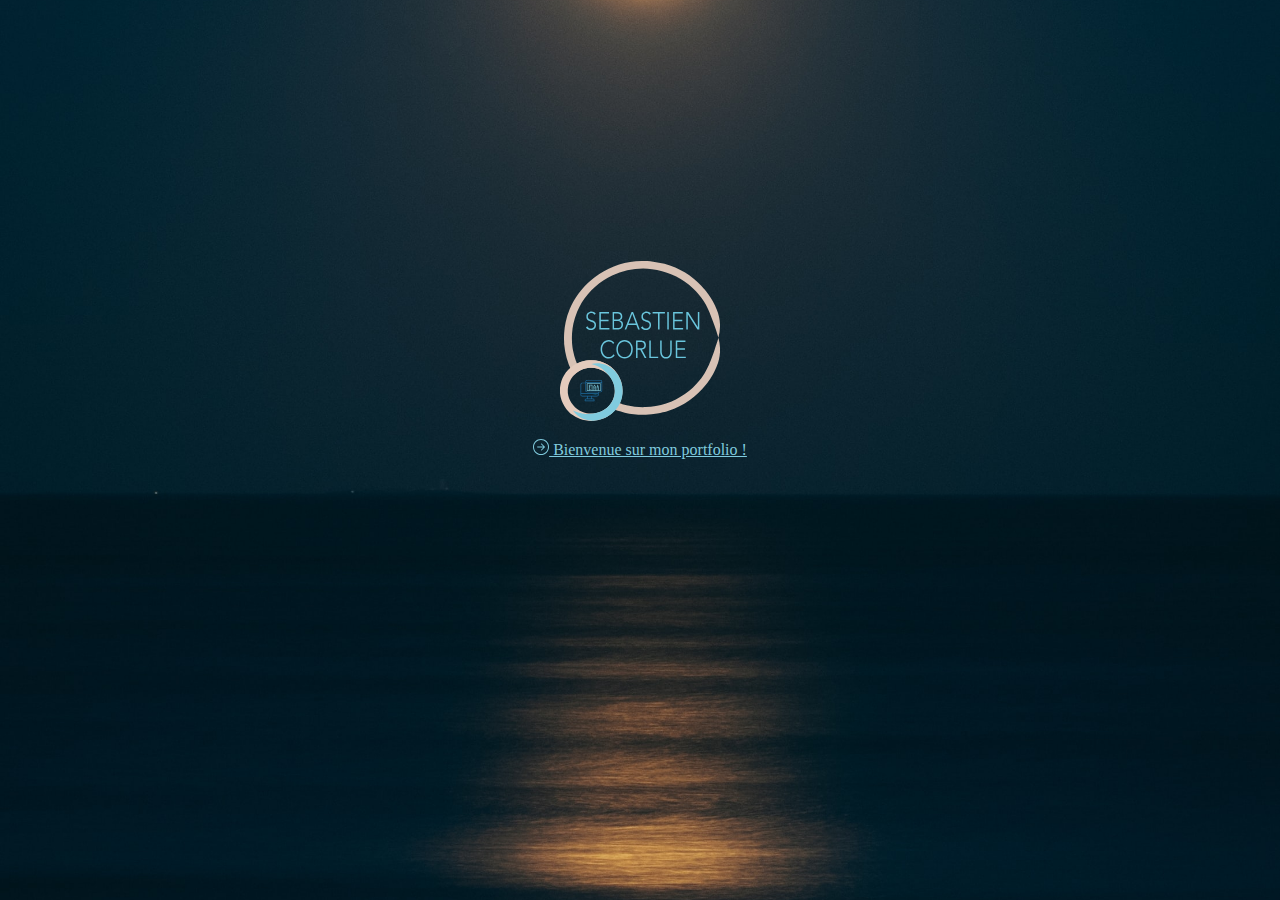
==== index.html @ 14a6c572 "Ajout de mediaquery et ajustement du css" ====
<!DOCTYPE html>
<html lang="fr">

<head>
    <meta charset="UTF-8">
    <meta http-equiv="X-UA-Compatible" content="IE=edge">
    <meta name="viewport" content="width=device-width, initial-scale=1.0">
    <title>Sébastien Corlue - Portfolio</title>
    <link href="main.css" rel="stylesheet">
</head>

<body>
    <section class='seb-section-welcome'>
        <div class="seb-section-content">
            <img class="seb-logo-welcome" src='./logo-seb.svg' alt='Logo Sébastien Corlue' />
            <a class="seb-link" href="#"><img src="./arrow-welcome.svg" alt=">" /> Bienvenue sur mon portfolio !</a>
        </div>
    </section>
</body>

</html>
---- main.css ----
:root {
  --seb-color-blue: #80cbde;
}
body {
  margin: 0;
  height: 100vh;
}

.seb-section-welcome {
  height: 100%;
  /* image de fond */
  background-image: url("./guzman-barquin-Qd688l1yDOI-unsplash.jpg");
  background-size: cover;
  background-position: center;
  /* position */
  display: flex;
  justify-content: center;
  align-items: center;
}

.seb-section-content {
  display: flex;
  flex-direction: column;
  justify-content: center;
  padding-bottom: 180px;
}
.seb-logo-welcome {
  height: 160px;
  margin-bottom: 18px;
}

.seb-link {
  color: var(--seb-color-blue);
}

@media screen and (max-width: 768px) {
  .seb-section-welcome {
    background-size: cover;
  }
}
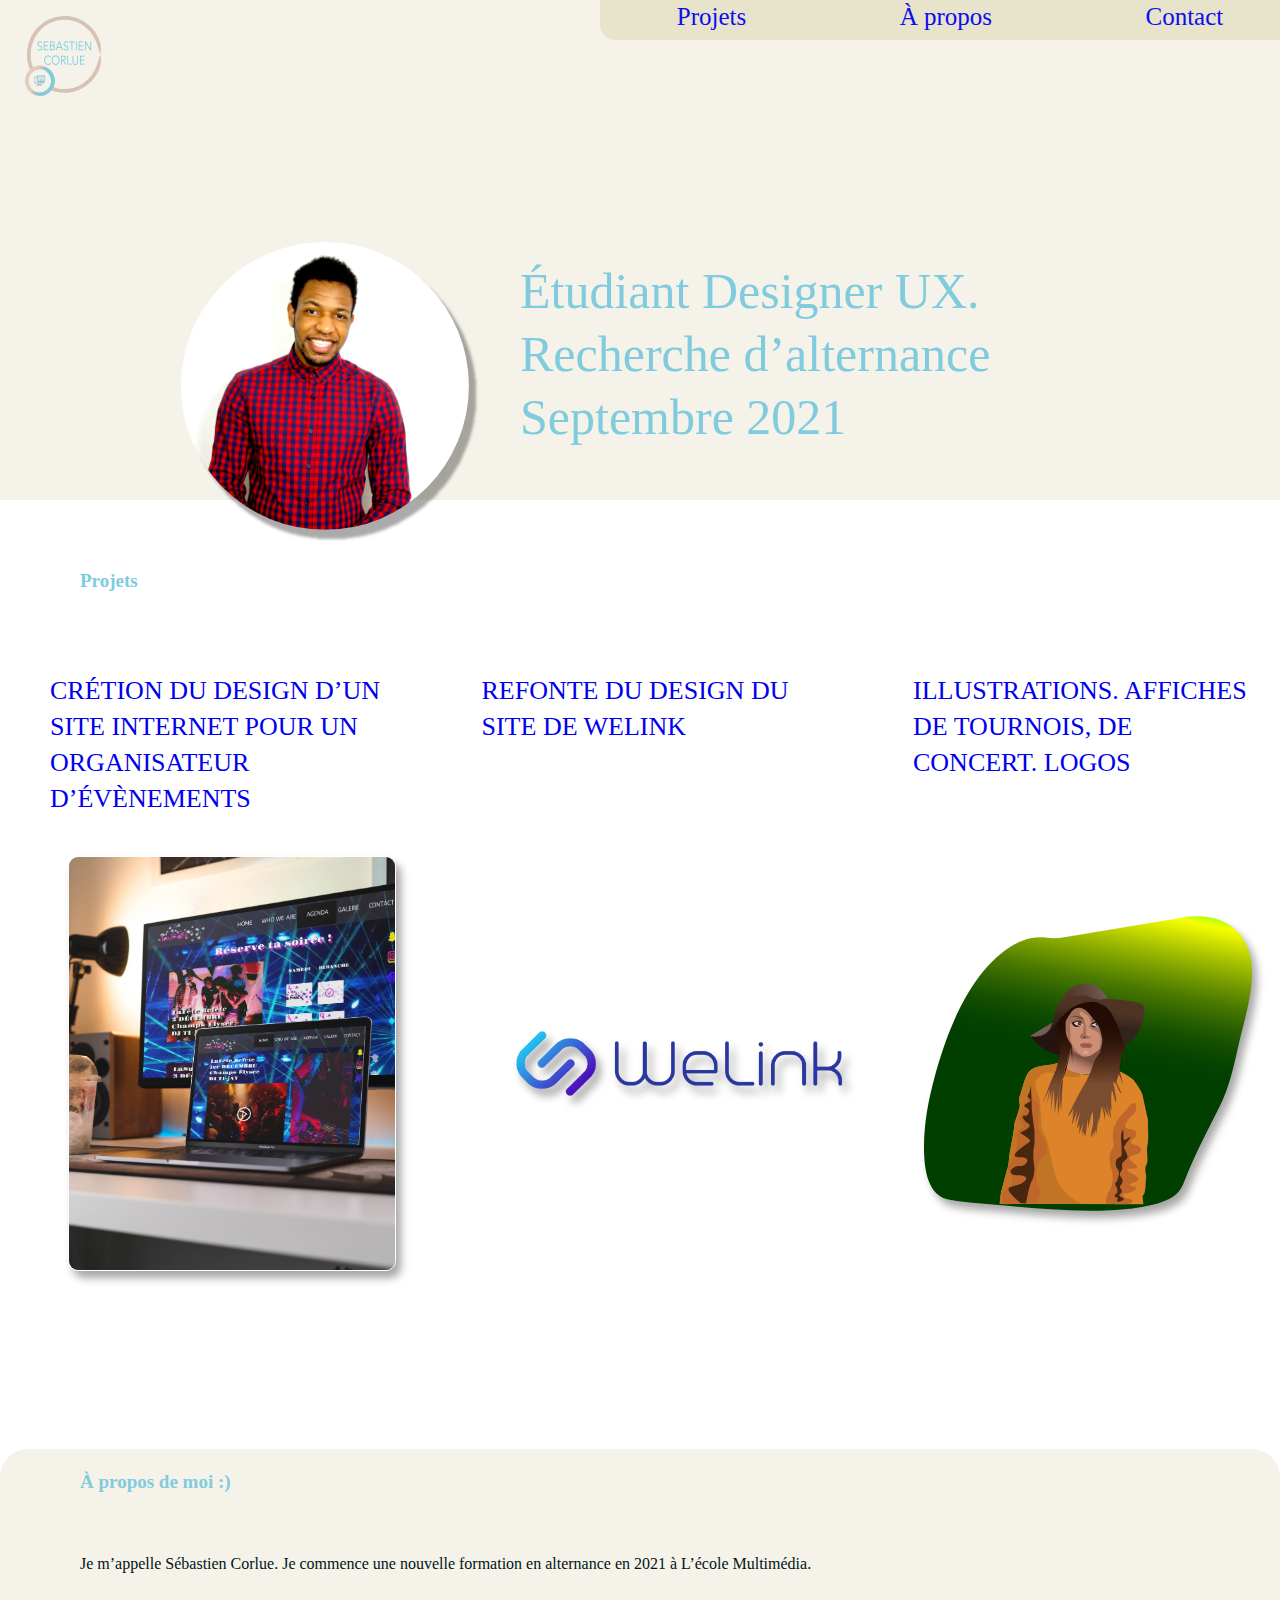
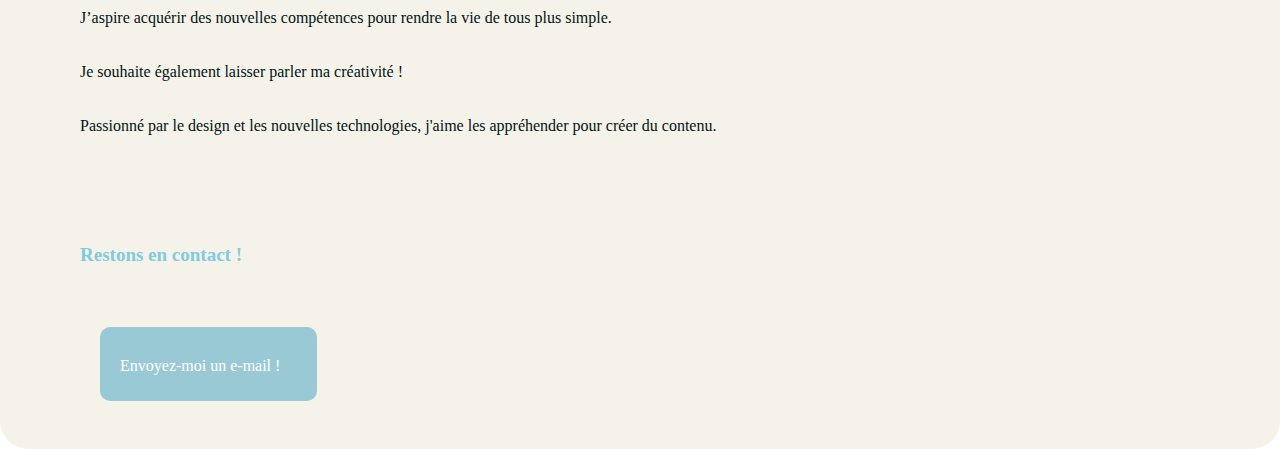
==== commit 9d6bcacb: "Portfoliov1" ====
--- a/index.html
+++ b/index.html
@@ -1,21 +1,114 @@
 <!DOCTYPE html>
-<html lang="fr">
+<html>
+    <head>
+        <meta charset="utf-8" />
+         <link rel="stylesheet" href="styleexo2.css" />
+      <link rel="icon" href="LogoPage.svg">
+        <title>Portfolio</title>
+    </head>
 
-<head>
-    <meta charset="UTF-8">
-    <meta http-equiv="X-UA-Compatible" content="IE=edge">
-    <meta name="viewport" content="width=device-width, initial-scale=1.0">
-    <title>Sébastien Corlue - Portfolio</title>
-    <link href="main.css" rel="stylesheet">
-</head>
+    <body>
+        
+      <div class="background"> 
+           
+            	<div class="logoseb"> <a href="/"> <figure><img src="LogoPage.svg"></figure> </a> </div>
+					
+					<header>
+						    <div class="fondlien">
+ 								<div class="Projet"> <a href="#ProjetAncre" style="text-decoration:none"> Projets</a> </div> 
+							</div>
+ 							<div class="fondlien">
+						        <div class="Apropos"> <a href="#AproposAncre" style="text-decoration:none"> À propos</a> </div> 
+						     </div>
+						      <div class="fondlien">
+						        <div class="Contact"> <a href="#ContactAncre" style="text-decoration:none"> Contact</a> </div>
+						      </div>
+					</header>
+			
 
-<body>
-    <section class='seb-section-welcome'>
-        <div class="seb-section-content">
-            <img class="seb-logo-welcome" src='./logo-seb.svg' alt='Logo Sébastien Corlue' />
-            <a class="seb-link" href="#"><img src="./arrow-welcome.svg" alt=">" /> Bienvenue sur mon portfolio !</a>
+<div class="GrandTitretopimage">
+
+<figure> <img class= "threed Photodemoi" src="Photodemoi.svg"></figure>
+<h1> Étudiant Designer UX. </br> Recherche d’alternance Septembre 2021 </h1>
+
+</div>
+</div>
+
+ </br>
+  <div class="TitreProjets"><h2 id="ProjetAncre"> Projets</h2></div>
+   
+ <section>
+
+ 	<div class="PrésentationProjet1">
+
+ 	 
+ 		<div class="SiteSoiréeTitre">
+ 			<a class= "couleurlien" href="Projet1SiteSoirée.html" style="text-decoration:none"> CRÉTION DU DESIGN D’UN SITE INTERNET POUR UN ORGANISATEUR D’ÉVÈNEMENTS  </a>
+ 	 </div>
+
+ 	
+ 		<div class="WelinkTitre">
+    	<a class= "couleurlien" href="Projet2Welink.html" style="text-decoration:none" > REFONTE DU DESIGN DU SITE DE WELINK </a>
         </div>
-    </section>
-</body>
 
+    
+    	<div class="IllustrationTitre">
+    	<a class="couleurlien" href="Projet3Illustration.html" style="text-decoration:none"> ILLUSTRATIONS. AFFICHES DE TOURNOIS, DE CONCERT. LOGOS </a>
+    	</div>
+   
+
+	</div>
+</section>
+
+
+<section>
+	<div id= "ImageLandingPage">
+
+		<div class="grow"> 
+			<figure> 
+				<a href="Projet1SiteSoirée.html">
+					<figure> <img class= "ImageLandingSiteSoirée" src="LandingPage/ImageAccueilPhotoSoiree.jpg" alt="imagemockupsitesoirée"> </figure>
+				</a> 
+		    </figure>
+	  </div>
+	
+	<div class="grow">
+		<figure> 
+				<a href="Projet2Welink.html">
+					<img class= "WelinkLanding" src="LandingPage/ImageAccueilWelink-transparent.jpg" alt="ImageWelink"> 
+				</a> 
+		</figure>
+	</div>
+
+	<div class="grow"> 
+		<figure> 
+			<a href="Projet3Illustration.html"> 
+				<img class= "IllustrationLanding" src="Illustrations/FilleIllustrator.svg"> 
+			</a>
+		</figure>
+
+	</div>
+ </div>
+
+</section>
+</br></br></br></br></br></br>
+<section >
+<div class="AproposContact">
+
+	<div class="AproposTitre"> <h2 id="AproposAncre"> À propos de moi :)</h2> </div>
+
+		<div class="aproposParagraphe"> <p>Je m’appelle Sébastien Corlue. Je commence une nouvelle formation en alternance en 2021 à L’école Multimédia. +</br> </br>
+
+		J’aspire acquérir des nouvelles compétences pour rendre la vie de tous plus simple.</br>  +</br>Je souhaite également laisser parler ma créativité ! + + </br> </br> Passionné par le design et les nouvelles technologies, j'aime les appréhender pour créer du contenu.</p> </div>
+
+	<div class="Restons"> <h2 id="ContactAncre">Restons en contact !</h2> </div>
+	
+	<div = class="rotate"> <p class="EnvoieMail"> <a class="colortexte" href="mailto:sebastiencorlue@hotmail.fr" style="text-decoration: none;" >Envoyez-moi un e-mail !</a></p> </div>
+</div>
+</section>
+    </body>
 </html>--- a/styleexo2.css
+++ b/styleexo2.css
@@ -0,0 +1,347 @@
+
+.background
+{
+display: flex;
+
+height: 500px;
+width: 100%;
+
+
+
+background: #F5F3E9;
+}
+
+
+body
+{
+	margin: 0px;
+}
+
+h1
+{
+    font-family: Didot;
+font-style: normal;
+font-weight: normal;
+font-size: 50px;
+line-height: 63px; 
+
+color: #80CBDE;
+}
+
+a:visited
+{
+	color: #80CBDE;
+}
+
+header 
+{
+z-index: 999;
+position: fixed;
+display: flex;
+justify-content:space-around ;
+
+width: 700px;
+height: 40px;
+margin-top: 0px;
+margin-left: 600px;
+background: #E7E2CA;
+opacity: 0.95;
+border-radius: 0px 0px 15px 15px;
+}
+
+.fondlien:hover 
+{
+
+text-decoration:none;
+background-color:white;
+height: 40px;
+width: 200px;
+text-align: center;
+opacity: 0.80;
+border-radius: 0px 0px 15px 15px;
+
+}
+
+.Projet
+{
+	
+font-family: Avenir;
+font-style: normal;
+font-weight: normal;
+font-size: 25px;
+line-height: 34px;
+}
+
+.Apropos
+{
+font-family: Avenir;
+font-style: normal;
+font-weight: normal;
+font-size: 25px;
+line-height: 34px;
+}
+
+
+
+.Contact
+{
+font-family: Avenir;
+font-style: normal;
+font-weight: normal;
+font-size: 25px;
+line-height: 34px;
+}
+
+.logoseb
+{
+z-index: 999;
+position: fixed;
+left: -1.2%;
+right: 89%;
+top: 0%;
+bottom: 0%;
+}
+
+
+.GrandTitretopimage
+{
+  display: flex;
+  margin: auto;
+  justify-content:space-around;
+  width: 1000px;
+  height: 368px;
+  margin-top: 226px;
+}
+
+
+
+.Photodemoi
+{
+width: 300px;
+height: 300px;
+
+}
+
+
+
+.PrésentationProjet1
+{
+    display: flex;
+    justify-content: space-between;
+    margin-top: 60px;
+  	margin-left:50px;
+  	margin-right:20px;
+
+}
+
+a[class="couleurlien"]:hover
+{
+	font-weight: bold;
+}
+
+.TitreProjets
+{
+	display: flex;
+	margin-top: 30px;
+	margin-left: 80px;
+}
+.SiteSoiréeTitre
+{
+width: 347px;
+height: 147px;
+
+
+font-family: Avenir;
+font-style: normal;
+font-weight: normal;
+font-size: 26px;
+line-height: 36px;
+
+color: #80CBDE;
+}
+
+.WelinkTitre
+{
+width: 347px;
+height: 76px;
+
+
+font-family: Avenir;
+font-style: normal;
+font-weight: normal;
+font-size: 26px;
+line-height: 36px;
+
+color: #80CBDE;
+}
+.IllustrationTitre
+{
+width: 347px;
+height: 117px;
+
+
+
+font-family: Avenir;
+font-style: normal;
+font-weight: normal;
+font-size: 26px;
+line-height: 36px;
+
+color: #80CBDE;
+}
+
+#ImageLandingPage
+{
+    display: flex;
+    margin-top: 20px;
+  justify-content: center;
+}
+
+.ImageLandingSiteSoirée
+{
+width: 328.04px;
+height: 415.96px;
+
+
+border: 1px solid #FFFFFF;
+box-sizing: border-box;
+filter: drop-shadow(5px 7px 4px rgba(0, 0, 0, 0.35));
+border-radius: 10px;
+
+}
+
+.WelinkLanding{
+
+width: 328.04px;
+height: 415.96px;
+
+
+box-sizing: border-box;
+filter: drop-shadow(5px 7px 4px rgba(0, 0, 0, 0.35));
+
+object-fit: contain;
+}
+
+.IllustrationLanding {
+
+width: 328.04px;
+height: 415.96px;
+
+
+box-sizing: border-box;
+filter: drop-shadow(5px 7px 4px rgba(0, 0, 0, 0.35));
+border-radius: 10px;
+}
+
+
+h2
+{
+	font-family: Avenir;
+font-style: normal;
+font-weight: 800;
+font-size: 19px;
+line-height: 33px;
+
+color: #80CBDE;
+}
+p
+{
+font-family: Avenir;
+font-style: normal;
+font-weight: normal;
+font-size: 16px;
+line-height: 27px;
+
+color: #011317;
+
+}
+
+.AproposContact
+{
+margin-top: 50px;
+height: 600px;
+width: 1280px;
+background: #F5F3E9; 
+border-radius:28px;
+
+}
+
+
+.AproposTitre
+{
+	display: flex;
+	width: 400px;
+	margin-left: 80px; 
+	margin-top: 20px;
+}
+.aproposParagraphe
+{
+	display: flex;
+	width: 100%;
+	height:238px;
+	margin-top: 20px;
+	margin-left: 80px;
+	
+}
+
+
+.Restons
+{
+	display: flex;
+	width: 300px;
+	margin-left: 80px; 
+	margin-top:50px;
+}
+
+
+.EnvoieMail
+{
+ display: flex;
+width: 197px;
+height: 49.25px;
+margin-left: 100px; 
+margin-top:40px;
+	
+border: none;
+background: #9AC9D6;
+border-radius: 10px;
+padding-top: 25px;
+padding-left: 20px;
+
+
+}
+
+.colortexte
+{
+	color: #FFFFFF;
+}
+
+.rotate:hover
+{
+        -webkit-transform: rotateZ(-4deg);
+        -ms-transform: rotateZ(-4deg);
+        transform: rotateZ(-4deg);
+}
+
+.color:hover
+{
+        background:#F5F3E9;
+}
+
+.grow:hover
+{
+        -webkit-transform: scale(1.1);
+        -ms-transform: scale(1.1);
+        transform: scale(1.1);
+}
+
+.threed:hover
+{
+        box-shadow:
+                1px 1px #9AC9D6,
+                2px 2px #9AC9D6,
+                3px 3px #9AC9D6;
+        -webkit-transform: translateX(-7px);
+        transform: translateX(-7px);
+}
+
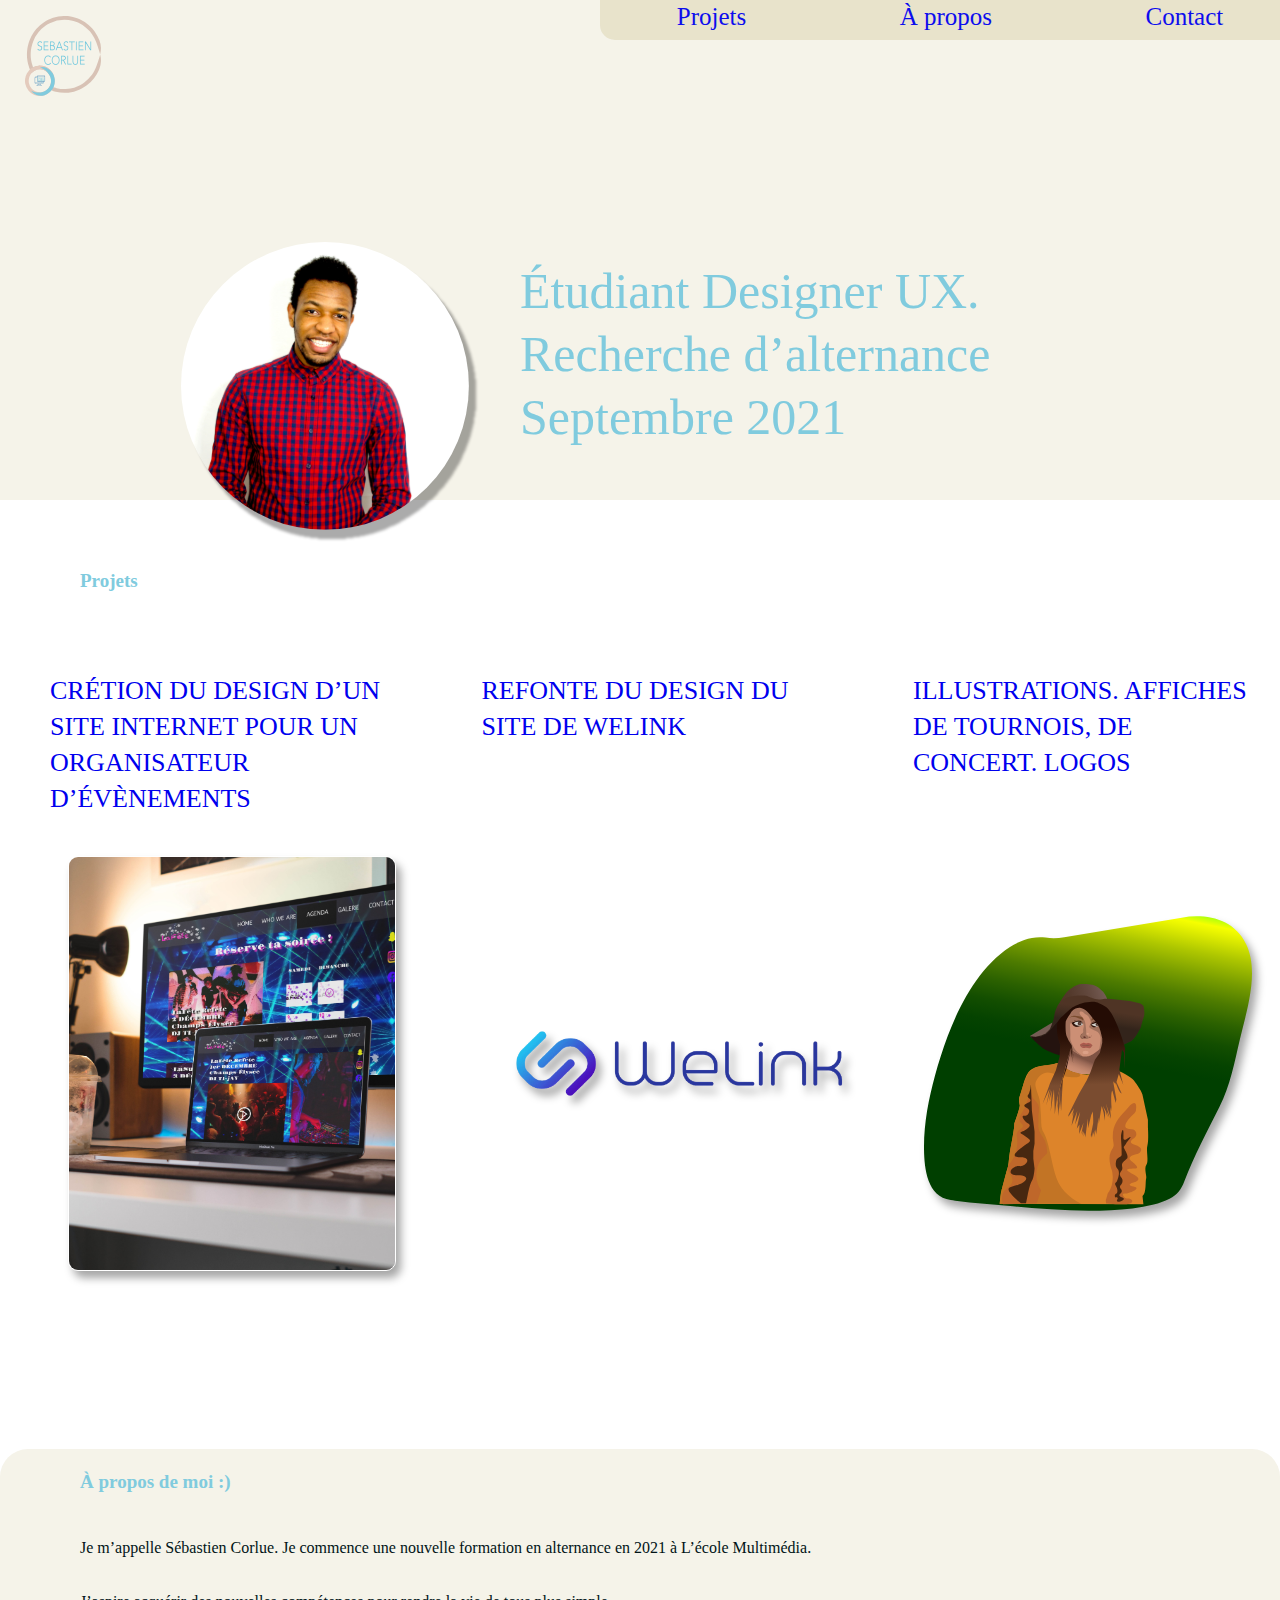
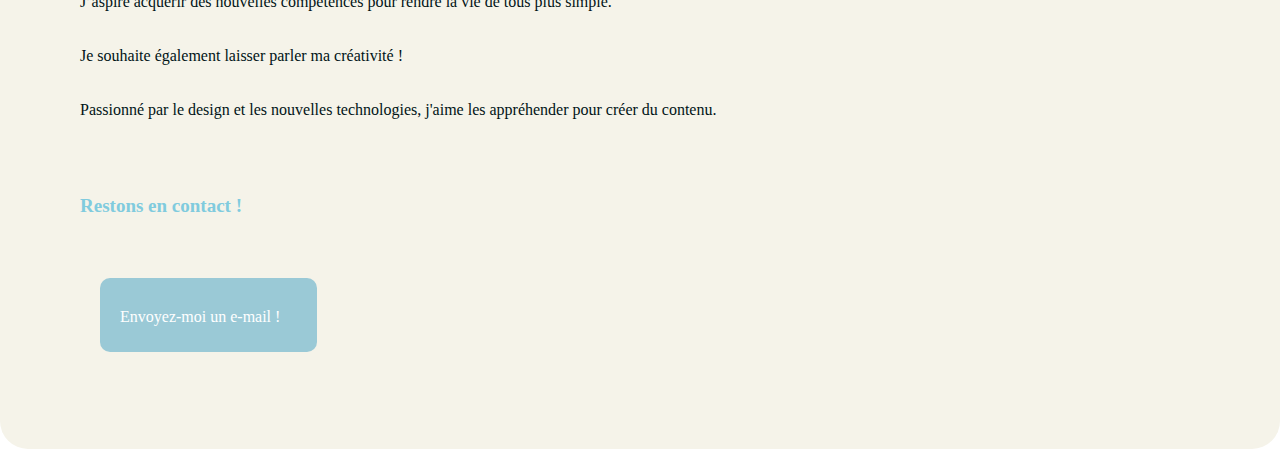
==== commit 79904c87: "Merge div and p in footer" ====
--- a/index.html
+++ b/index.html
@@ -97,13 +97,13 @@
 
 	<div class="AproposTitre"> <h2 id="AproposAncre"> À propos de moi :)</h2> </div>
 
-		<div class="aproposParagraphe"> <p>Je m’appelle Sébastien Corlue. Je commence une nouvelle formation en alternance en 2021 à L’école Multimédia. +		<p class="aproposParagraphe">Je m’appelle Sébastien Corlue. Je commence une nouvelle formation en alternance en 2021 à L’école Multimédia.  </br> </br>
 
 		J’aspire acquérir des nouvelles compétences pour rendre la vie de tous plus simple.</br>   </br>Je souhaite également laisser parler ma créativité !   - </br> </br> Passionné par le design et les nouvelles technologies, j'aime les appréhender pour créer du contenu.</p> </div>
+ </br> </br> Passionné par le design et les nouvelles technologies, j'aime les appréhender pour créer du contenu.</p>
 
 	<div class="Restons"> <h2 id="ContactAncre">Restons en contact !</h2> </div>
 	
@@ -111,4 +111,4 @@
 </div>
 </section>
     </body>
-</html>+</html>
--- a/styleexo2.css
+++ b/styleexo2.css
@@ -14,7 +14,9 @@
 
 body
 {
+    	overflow-x: hidden;
 	margin: 0px;
+    width: 100vw;
 }
 
 h1
@@ -277,8 +279,6 @@
 .aproposParagraphe
 {
 	display: flex;
-	width: 100%;
-	height:238px;
 	margin-top: 20px;
 	margin-left: 80px;
 	
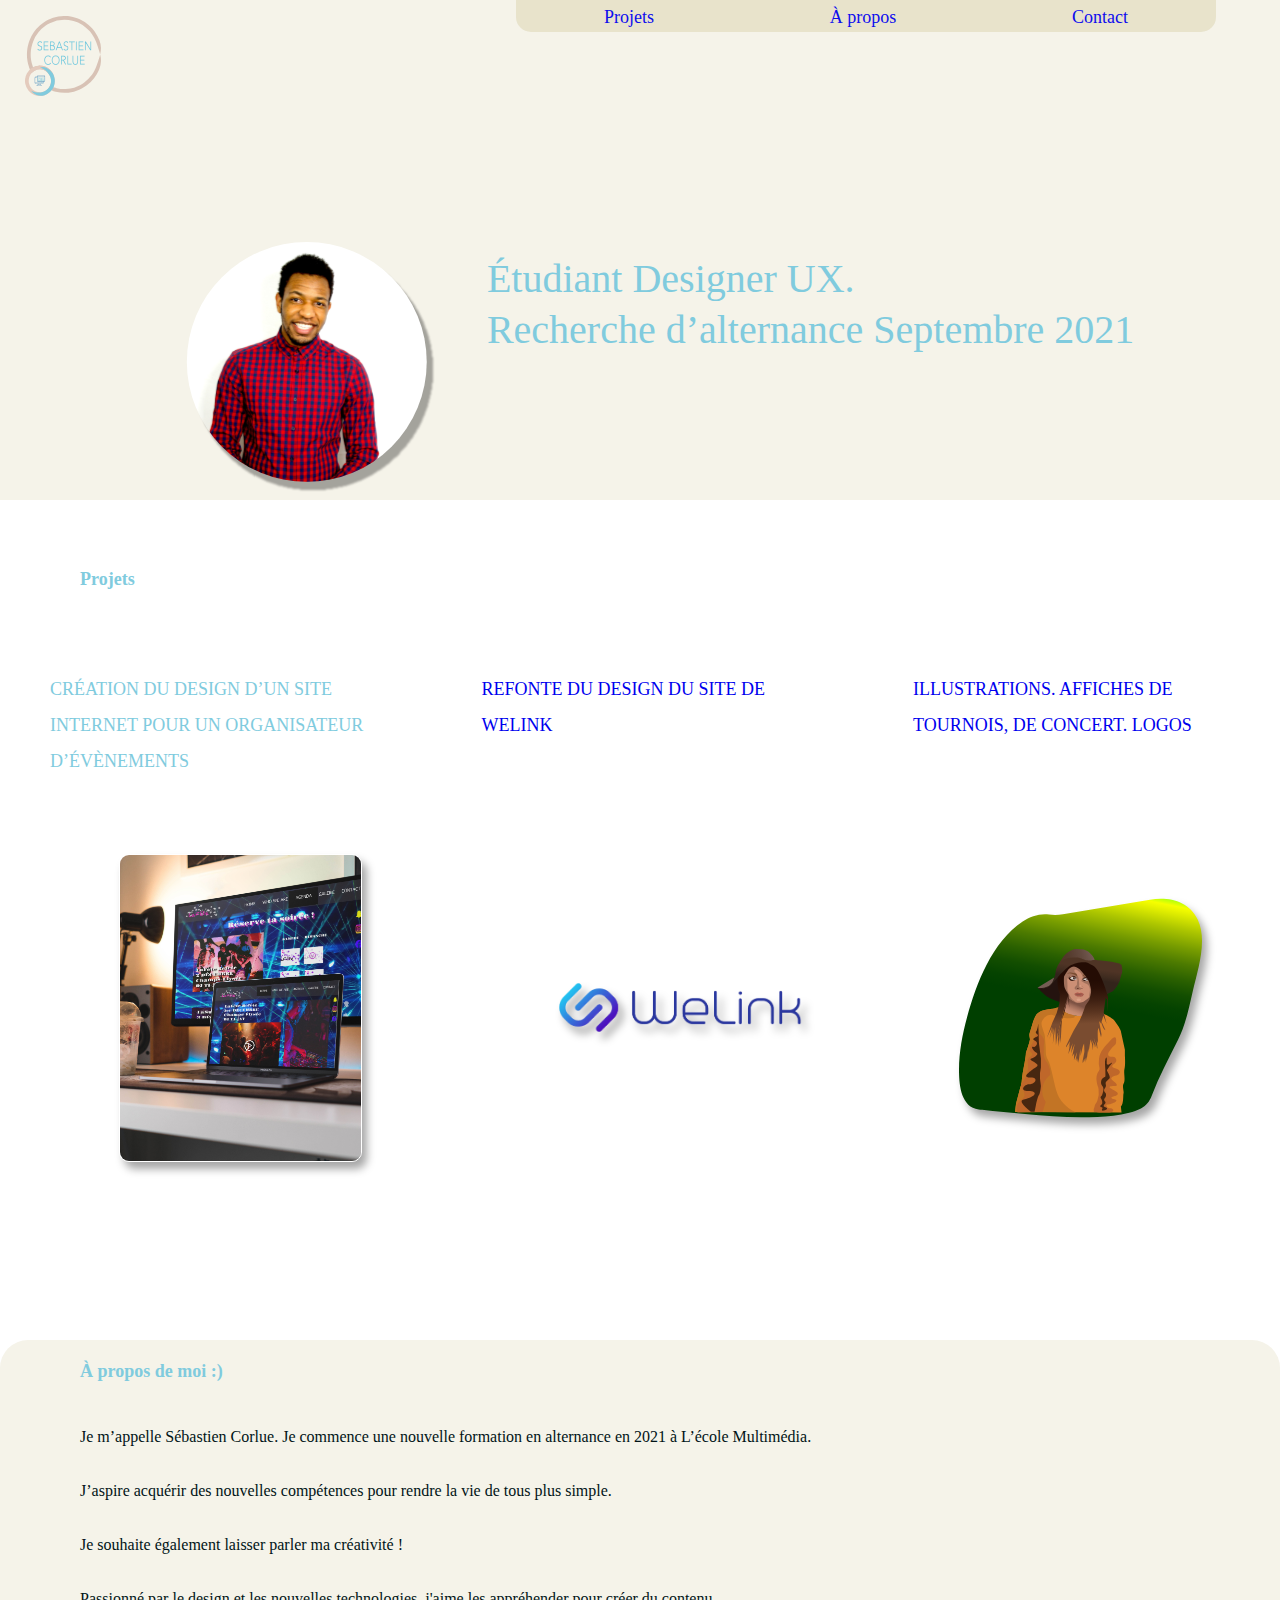
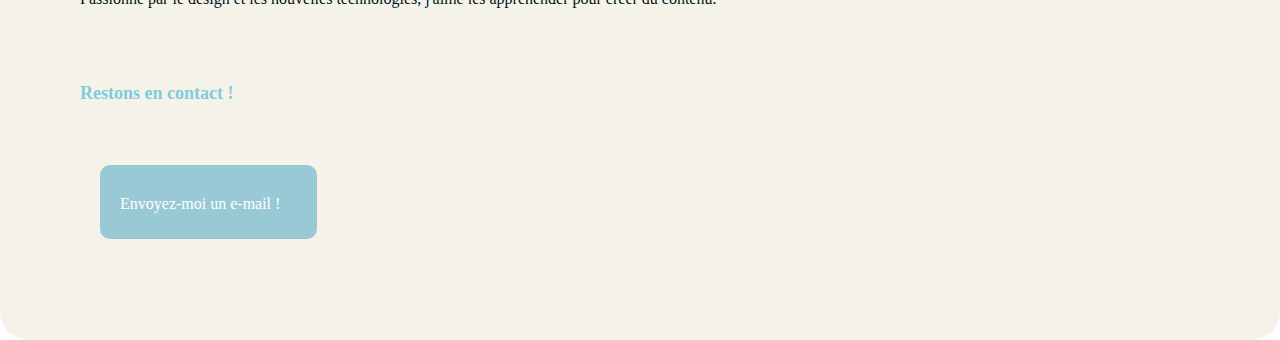
==== commit d0577823: "Update index.html" ====
--- a/index.html
+++ b/index.html
@@ -43,7 +43,7 @@
 
  	 
  		<div class="SiteSoiréeTitre">
- 			<a class= "couleurlien" href="Projet1SiteSoirée.html" style="text-decoration:none"> CRÉTION DU DESIGN D’UN SITE INTERNET POUR UN ORGANISATEUR D’ÉVÈNEMENTS  </a>
+ 			<a class= "couleurlien" style="text-decoration:none"> CRÉATION DU DESIGN D’UN SITE INTERNET POUR UN ORGANISATEUR D’ÉVÈNEMENTS  </a>
  	 </div>
 
  	
--- a/styleexo2.css
+++ b/styleexo2.css
@@ -24,8 +24,8 @@
     font-family: Didot;
 font-style: normal;
 font-weight: normal;
-font-size: 50px;
-line-height: 63px; 
+font-size: 40px;
+line-height: 51px; 
 
 color: #80CBDE;
 }
@@ -43,9 +43,9 @@
 justify-content:space-around ;
 
 width: 700px;
-height: 40px;
-margin-top: 0px;
-margin-left: 600px;
+height: 32px;
+top: 0;
+right: 64px;
 background: #E7E2CA;
 opacity: 0.95;
 border-radius: 0px 0px 15px 15px;
@@ -56,10 +56,10 @@
 
 text-decoration:none;
 background-color:white;
-height: 40px;
+height: 32px;
 width: 200px;
 text-align: center;
-opacity: 0.80;
+opacity: 0.85;
 border-radius: 0px 0px 15px 15px;
 
 }
@@ -70,7 +70,7 @@
 font-family: Avenir;
 font-style: normal;
 font-weight: normal;
-font-size: 25px;
+font-size: 18px;
 line-height: 34px;
 }
 
@@ -79,7 +79,7 @@
 font-family: Avenir;
 font-style: normal;
 font-weight: normal;
-font-size: 25px;
+font-size: 18px;
 line-height: 34px;
 }
 
@@ -90,7 +90,7 @@
 font-family: Avenir;
 font-style: normal;
 font-weight: normal;
-font-size: 25px;
+font-size: 18px;
 line-height: 34px;
 }
 
@@ -119,8 +119,8 @@
 
 .Photodemoi
 {
-width: 300px;
-height: 300px;
+width: 250px;
+height: 250px;
 
 }
 
@@ -156,7 +156,7 @@
 font-family: Avenir;
 font-style: normal;
 font-weight: normal;
-font-size: 26px;
+font-size: 18px;
 line-height: 36px;
 
 color: #80CBDE;
@@ -171,7 +171,7 @@
 font-family: Avenir;
 font-style: normal;
 font-weight: normal;
-font-size: 26px;
+font-size: 18px;
 line-height: 36px;
 
 color: #80CBDE;
@@ -186,7 +186,7 @@
 font-family: Avenir;
 font-style: normal;
 font-weight: normal;
-font-size: 26px;
+font-size: 18px;
 line-height: 36px;
 
 color: #80CBDE;
@@ -196,13 +196,13 @@
 {
     display: flex;
     margin-top: 20px;
-  justify-content: center;
+  justify-content: space-around;
 }
 
 .ImageLandingSiteSoirée
 {
-width: 328.04px;
-height: 415.96px;
+width: 243px;
+height: 308px;
 
 
 border: 1px solid #FFFFFF;
@@ -214,8 +214,8 @@
 
 .WelinkLanding{
 
-width: 328.04px;
-height: 415.96px;
+width: 243px;
+height: 308px;
 
 
 box-sizing: border-box;
@@ -226,8 +226,8 @@
 
 .IllustrationLanding {
 
-width: 328.04px;
-height: 415.96px;
+width: 243px;
+height: 308px;
 
 
 box-sizing: border-box;
@@ -241,7 +241,7 @@
 	font-family: Avenir;
 font-style: normal;
 font-weight: 800;
-font-size: 19px;
+font-size: 18px;
 line-height: 33px;
 
 color: #80CBDE;
@@ -262,7 +262,7 @@
 {
 margin-top: 50px;
 height: 600px;
-width: 1280px;
+width: 100%;
 background: #F5F3E9; 
 border-radius:28px;
 
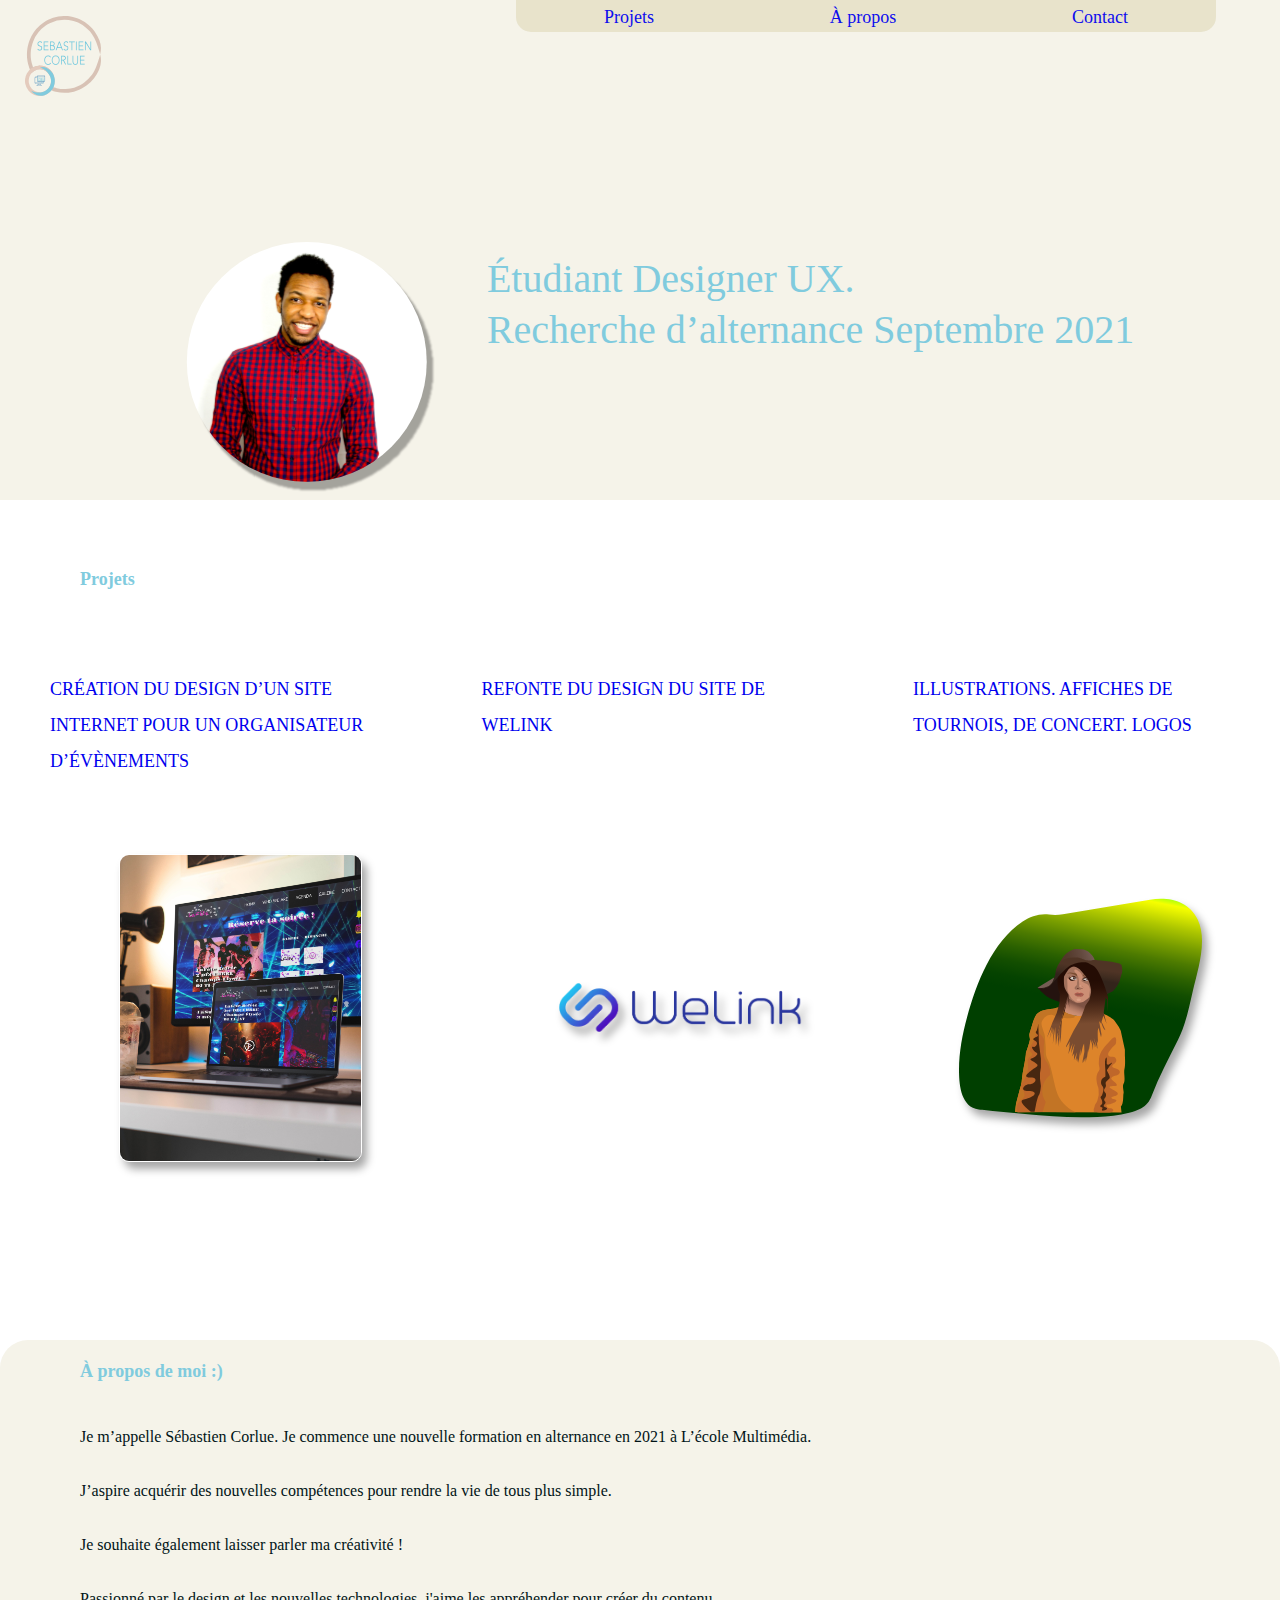
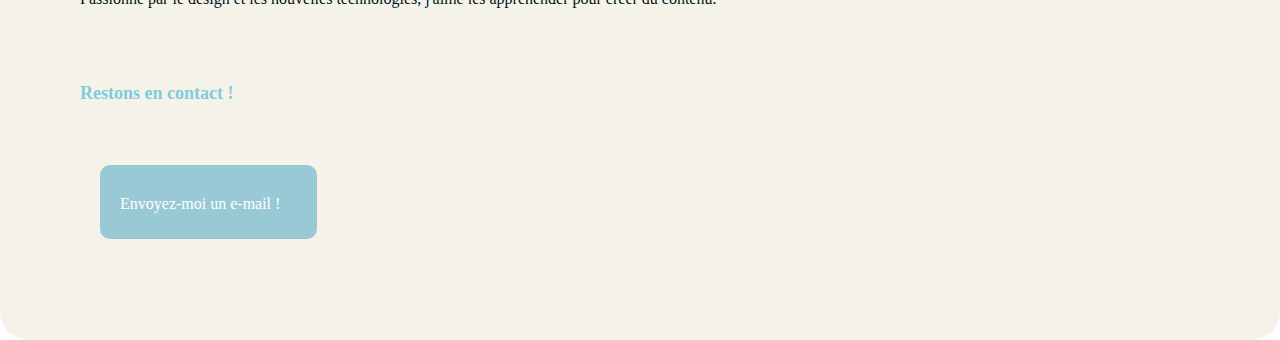
==== commit 1ebd877c: "Update index.html" ====
--- a/index.html
+++ b/index.html
@@ -43,7 +43,7 @@
 
  	 
  		<div class="SiteSoiréeTitre">
- 			<a class= "couleurlien" style="text-decoration:none"> CRÉATION DU DESIGN D’UN SITE INTERNET POUR UN ORGANISATEUR D’ÉVÈNEMENTS  </a>
+ 			<a class= "couleurlien" href="Projet2Welink.html" style="text-decoration:none"> CRÉATION DU DESIGN D’UN SITE INTERNET POUR UN ORGANISATEUR D’ÉVÈNEMENTS  </a>
  	 </div>
 
  	
